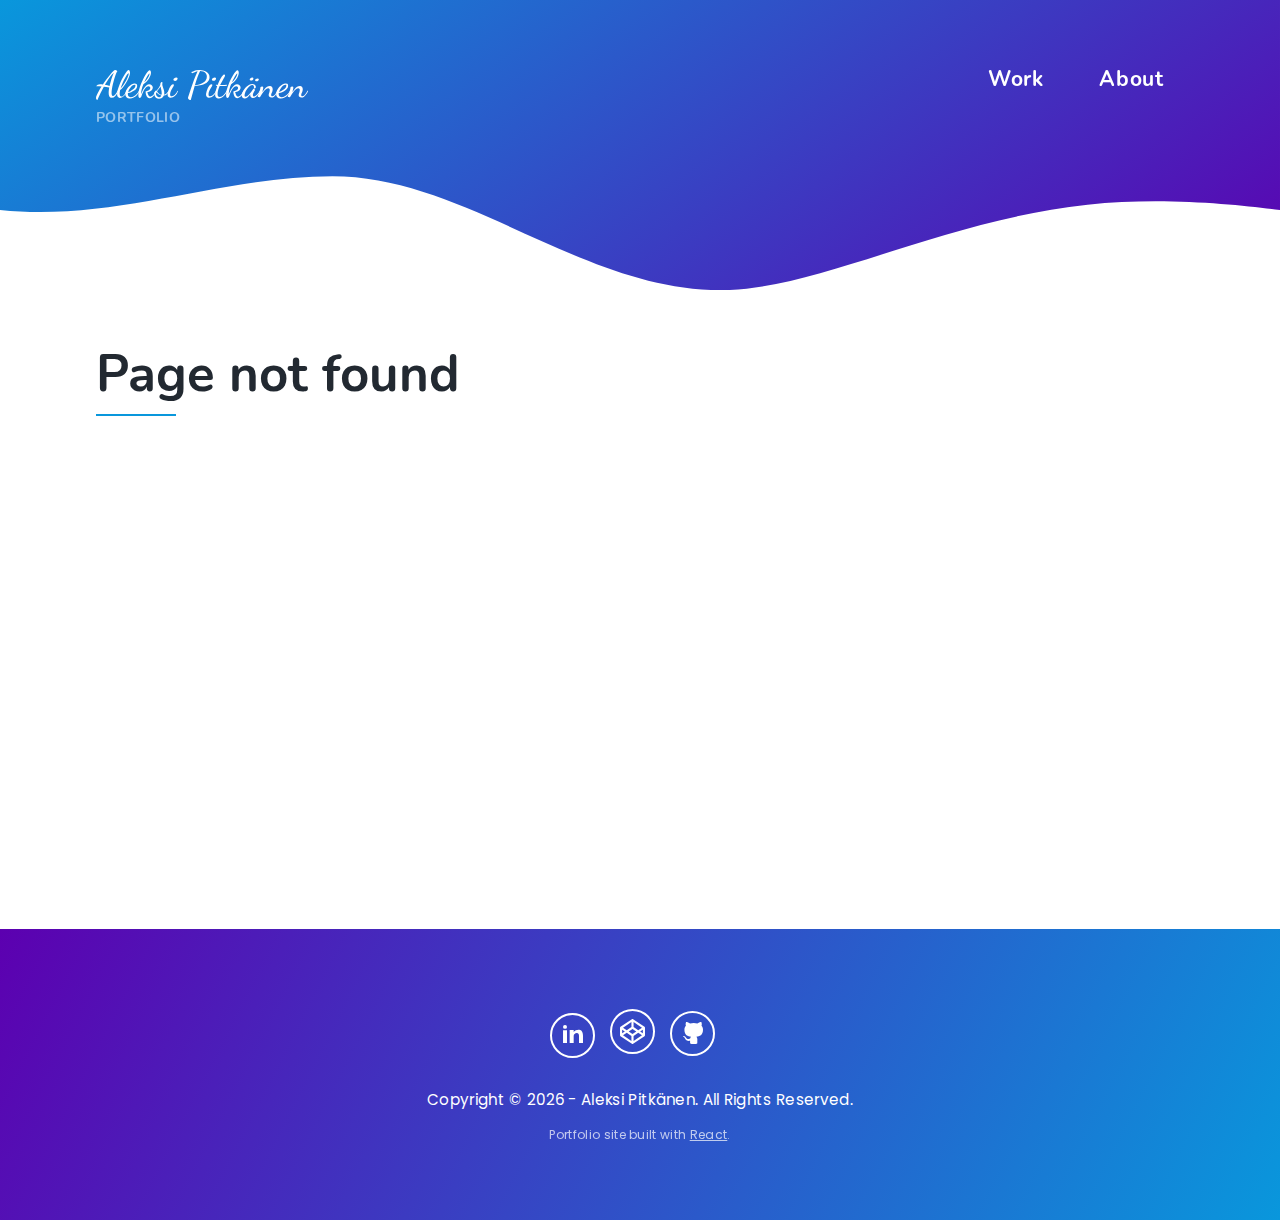
==== index.html @ 6dec8552 "Updates" ====
<!doctype html><html lang="en"><head><meta charset="utf-8"/><link rel="icon" href="/favicon.ico"/><meta name="viewport" content="width=device-width,initial-scale=1"/><meta name="theme-color" content="#0997dc"/><meta name="description" content="Front-end developer portfolio website of Aleksi Pitkänen"/><meta property="og:title" content="Portfolio | Aleksi Pitkänen"><meta property="og:description" content="Front-end developer portfolio website of Aleksi Pitkänen"><meta property="og:image" content="/social_share.png"><meta property="og:image:width" content="1200"><meta property="og:image:height" content="630"><meta property="og:url" content="https://allu1991.github.io/"><meta property="og:type" content="website"><meta name="twitter:card" content="summary_large_image"><meta name="twitter:image" content="/social_share.png"><meta name="twitter:title" content="Portfolio | Aleksi Pitkänen"><meta name="twitter:description" content="Front-end developer portfolio website of Aleksi Pitkänen"><link rel="apple-touch-icon" href="/logo192.png"/><link rel="manifest" href="/manifest.json"/><title>Portfolio | Aleksi Pitkänen</title><script type="text/javascript">!function(n){if("/"===n.search[1]){var a=n.search.slice(1).split("&").map((function(n){return n.replace(/~and~/g,"&")})).join("?");window.history.replaceState(null,null,n.pathname.slice(0,-1)+a+n.hash)}}(window.location)</script><link href="/static/css/main.c29bd223.chunk.css" rel="stylesheet"></head><body><noscript>You need to enable JavaScript to run this app.</noscript><div id="root"></div><script>!function(e){function r(r){for(var n,l,f=r[0],i=r[1],p=r[2],c=0,s=[];c<f.length;c++)l=f[c],Object.prototype.hasOwnProperty.call(o,l)&&o[l]&&s.push(o[l][0]),o[l]=0;for(n in i)Object.prototype.hasOwnProperty.call(i,n)&&(e[n]=i[n]);for(a&&a(r);s.length;)s.shift()();return u.push.apply(u,p||[]),t()}function t(){for(var e,r=0;r<u.length;r++){for(var t=u[r],n=!0,f=1;f<t.length;f++){var i=t[f];0!==o[i]&&(n=!1)}n&&(u.splice(r--,1),e=l(l.s=t[0]))}return e}var n={},o={1:0},u=[];function l(r){if(n[r])return n[r].exports;var t=n[r]={i:r,l:!1,exports:{}};return e[r].call(t.exports,t,t.exports,l),t.l=!0,t.exports}l.m=e,l.c=n,l.d=function(e,r,t){l.o(e,r)||Object.defineProperty(e,r,{enumerable:!0,get:t})},l.r=function(e){"undefined"!=typeof Symbol&&Symbol.toStringTag&&Object.defineProperty(e,Symbol.toStringTag,{value:"Module"}),Object.defineProperty(e,"__esModule",{value:!0})},l.t=function(e,r){if(1&r&&(e=l(e)),8&r)return e;if(4&r&&"object"==typeof e&&e&&e.__esModule)return e;var t=Object.create(null);if(l.r(t),Object.defineProperty(t,"default",{enumerable:!0,value:e}),2&r&&"string"!=typeof e)for(var n in e)l.d(t,n,function(r){return e[r]}.bind(null,n));return t},l.n=function(e){var r=e&&e.__esModule?function(){return e.default}:function(){return e};return l.d(r,"a",r),r},l.o=function(e,r){return Object.prototype.hasOwnProperty.call(e,r)},l.p="/";var f=this.webpackJsonpportfolio=this.webpackJsonpportfolio||[],i=f.push.bind(f);f.push=r,f=f.slice();for(var p=0;p<f.length;p++)r(f[p]);var a=i;t()}([])</script><script src="/static/js/2.604dd1fa.chunk.js"></script><script src="/static/js/main.1713ce34.chunk.js"></script></body></html>
---- static/css/main.c29bd223.chunk.css ----
html{font-family:sans-serif;-webkit-text-size-adjust:100%;-ms-text-size-adjust:100%;scroll-behavior:smooth}article,aside,details,figcaption,figure,footer,header,main,menu,nav,section,summary{display:block}audio,canvas,progress,video{display:inline-block;vertical-align:baseline}audio:not([controls]){display:none;height:0}[hidden],template{display:none}a{background-color:transparent}abbr[title]{border-bottom:1px dotted}b,strong{font-weight:700}small{font-size:80%}sub,sup{font-size:75%;line-height:0;position:relative;vertical-align:baseline}sup{top:-.5em}sub{bottom:-.25em}img{border:0}svg:not(:root){overflow:hidden}figure{margin:0}hr{box-sizing:content-box}code,kbd,pre,samp{font-size:1em}button,input,optgroup,select,textarea{color:inherit;font:inherit;margin:0}select{text-transform:none}button{overflow:visible}button,input,select,textarea{max-width:100%}button,html input[type=button],input[type=reset],input[type=submit]{-webkit-appearance:button;cursor:pointer}button[disabled],html input[disabled]{cursor:default;opacity:.5}button::-moz-focus-inner,input::-moz-focus-inner{border:0;padding:0}input[type=checkbox],input[type=radio]{box-sizing:border-box;margin-right:.4375em;padding:0}input[type=number]::-webkit-inner-spin-button,input[type=number]::-webkit-outer-spin-button{height:auto}input[type=search]{-webkit-appearance:textfield}input[type=search]::-webkit-search-cancel-button,input[type=search]::-webkit-search-decoration{-webkit-appearance:none}fieldset{border:1px solid #d1d1d1;margin:0 0 1.75em;min-width:inherit;padding:.875em}fieldset>:last-child{margin-bottom:0}legend{border:0;padding:0}textarea{overflow:auto;vertical-align:top}optgroup{font-weight:700}@font-face{font-family:"Poppins";font-weight:400;font-display:swap;src:url(/static/media/Poppins-Regular.8081832f.ttf) format("truetype")}@font-face{font-family:"Poppins";font-weight:500;font-display:swap;src:url(/static/media/Poppins-Medium.9e1bb626.ttf) format("truetype")}@font-face{font-family:"Nunito";font-weight:300;font-display:swap;src:url(/static/media/Nunito-Light.abdadce6.ttf) format("truetype")}@font-face{font-family:"Nunito";font-weight:400;font-display:swap;src:url(/static/media/Nunito-Regular.e4eb7682.ttf) format("truetype")}@font-face{font-family:"Nunito";font-weight:500;font-display:swap;src:url(/static/media/Nunito-SemiBold.06337b2e.ttf) format("truetype")}@font-face{font-family:"Nunito";font-weight:700;font-display:swap;src:url(/static/media/Nunito-Bold.7ddd6722.ttf) format("truetype")}html{padding:0;font-size:16px;color:#222931;background-color:#fff;text-rendering:optimizeLegibility;font-family:"Poppins",Helvetica,sans-serif}body,html{margin:0}h1{font-size:1.2rem;font-weight:200;text-align:center}h1,h2{color:#222931;font-family:"Nunito",Helvetica,sans-serif}h2{margin:0;font-size:3.2rem;font-weight:600;line-height:1.2}h2:after{content:"";width:80px;height:2px;display:block;margin-top:8px;position:relative;background-color:#0997dc}h3{color:#0997dc;font-size:1.1rem;font-weight:600;letter-spacing:.03rem;margin:0 0 10px;text-transform:uppercase;font-family:"Nunito",Helvetica,sans-serif}p{font-weight:400}img{width:100%;display:block}.container{width:85%;max-width:1400px;margin:0 auto;position:relative;box-sizing:border-box}.container#main-content{display:table;min-height:65vh;padding-bottom:100px;background-color:#fff}@media (max-width:768px){.container#main-content{padding-bottom:20px}}@media (max-width:576px){.container{width:100%;padding:0 30px}}@media (max-width:1200px){h2{font-size:2.7rem}h3{font-size:1rem}}@media (max-width:768px){h2{font-size:2.15rem}h3{font-size:.95em}}header#app-header{height:23vw;max-height:400px;display:block;overflow:hidden;position:relative;margin-bottom:50px;padding-top:70px;box-sizing:border-box;border-bottom:2px solid #fff;background:linear-gradient(145deg,#0997dc,#5c00b0);-webkit-mask-image:url(/static/media/hero-bg_wavemask.43c077cc.svg);mask-image:url(/static/media/hero-bg_wavemask.43c077cc.svg);-webkit-mask-repeat:repeat-x;mask-repeat:repeat-x;-webkit-mask-position:0 102%;mask-position:0 102%;-webkit-mask-size:cover;mask-size:cover}@media (min-width:2160px){header#app-header{height:16vw;-webkit-mask-size:initial;mask-size:auto;margin-bottom:5vw}}header#app-header #header-container{display:grid;grid-template-columns:350px 1fr;grid-gap:20px}header#app-header #site-title{text-align:left;text-decoration:none}header#app-header #site-title a{width:auto;display:inline-block;text-decoration:none}header#app-header #site-title a h1{width:auto;margin:0;font-weight:600;font-size:1.8rem;line-height:1.2;color:#fff;text-align:left;position:relative;display:inline-block;transition:color .2s}header#app-header #site-title a h1 span.screen-reader-text{width:1px;height:1px;margin:-1px;padding:0;border:0;overflow:hidden;clip:rect(0,0,0,0);position:absolute}header#app-header #site-title a h1 img{width:auto;height:30px;position:relative;display:inline-block;transition:-webkit-filter .2s;transition:filter .2s;transition:filter .2s,-webkit-filter .2s;-webkit-filter:grayscale(100%) brightness(300%);filter:grayscale(100%) brightness(300%)}header#app-header #site-title a h1 img#logo-aleksi{margin-right:10px}header#app-header #site-title a h1 span{opacity:.55;color:#fff;font-size:.9rem;letter-spacing:.02rem;top:0;display:block;position:relative}header#app-header #site-title a:hover h1{color:#ff5c5f}header#app-header #site-title a:hover h1 img{-webkit-filter:grayscale(0) brightness(100%);filter:grayscale(0) brightness(100%)}header#app-header nav{margin-top:-40px;align-self:center}header#app-header nav ul{text-align:right;margin:0 auto;padding:0}header#app-header nav ul li{min-width:80px;margin:0 20px;display:inline-block}header#app-header nav ul li a{position:relative;color:#fff;font-size:1.3rem;font-weight:600;text-decoration:none;letter-spacing:.05rem;font-family:"Nunito",Helvetica,sans-serif;transition:color .1s}header#app-header nav ul li a.active,header#app-header nav ul li a:hover{color:#ff5c5f}header#app-header nav ul li a.active:after{width:80px}header#app-header nav ul li a:after{content:"";bottom:-7px;left:50%;width:0;height:1px;margin:0 auto;position:absolute;transition:.15s;transform:translateX(-50%);background-color:#ff5c5f}@media (max-width:1200px){header#app-header{height:30vw;max-height:250px;padding-top:50px}header#app-header #header-container{grid-template-columns:280px 1fr}header#app-header #site-title a h1{font-size:1.6rem}header#app-header nav ul{margin:0 auto}header#app-header nav ul li{margin:0 10px}header#app-header nav ul li a{font-size:1.1rem}header#app-header nav ul li a:after{bottom:-7px}}@media (max-width:768px){header#app-header{height:220px;padding-top:40px;-webkit-mask-size:cover;mask-size:cover;-webkit-mask-position:0 110%;mask-position:0 110%}header#app-header #header-container{grid-template-columns:140px 1fr}header#app-header #site-title a h1{font-size:1.6rem}header#app-header #site-title a h1 img{height:24px;display:block}header#app-header #site-title a h1 img#logo-aleksi{margin-right:0;margin-bottom:4px}header#app-header #site-title a h1 span{top:.35rem;font-size:.8rem}}@media (max-width:576px){header#app-header nav{margin-top:0}header#app-header nav ul{margin:0 auto}header#app-header nav ul li{min-width:100%;margin:0 0 20px}header#app-header nav ul li a.active:after{left:auto;right:-15%;width:70px;bottom:-4px;transform:none}}@media (max-width:380px){header#app-header{height:200px;padding:30px 0 100px}header#app-header #site-title a h1{font-size:1.5rem}header#app-header nav{margin-top:-17px}header#app-header nav ul li{margin:6px auto}header#app-header nav ul li a{font-size:1rem}}section{width:100%;display:block;position:relative;box-sizing:border-box}section a{position:relative;color:#ff5c5f;transition:.1s;text-decoration:none}section a:after{content:"";bottom:-1px;left:50%;width:90%;height:1px;margin:0 auto;position:absolute;transition:.15s;transform:translateX(-50%);background-color:#ff5c5f}section a:hover{color:#ff5c5f}section a:hover:after{width:0}section a.back-to-parent{display:inline-block;font-size:.875rem;color:#ff5c5f;letter-spacing:.03rem;border:2px solid #ff5c5f;text-decoration:none;padding:9px 20px 9px 16px;text-transform:uppercase;border-radius:25px;margin-bottom:3rem;transition:.15s}section a.back-to-parent img{width:.8rem;margin-right:7px;display:inline-block;transition:.15s}section a.back-to-parent:hover{color:#fff;background-color:#ff5c5f}section a.back-to-parent:hover img{-webkit-filter:grayscale(100%) brightness(200%);filter:grayscale(100%) brightness(200%);transform:translateX(-5px)}section a.back-to-parent:after{display:none}section a.next-page-link{color:#fff;font-size:1.05rem;font-weight:500;position:relative;display:inline-block;text-decoration:none;letter-spacing:.02rem;background-color:#ff5c5f;border:2px solid #ff5c5f;border-radius:30px;padding:10px 23px;margin-top:5px;transition:.2s;font-family:"Nunito",Helvetica,sans-serif}section a.next-page-link:after{content:"";width:18px;height:13px;top:0;left:auto;margin-left:9px;position:relative;display:inline-block;background-size:cover;background-repeat:no-repeat;background-position:50%;background-color:transparent;transition:.2s;transform:none;-webkit-filter:grayscale(100%) brightness(200%);filter:grayscale(100%) brightness(200%);background-image:url(/static/media/arw-right.2160c684.svg)}section a.next-page-link:hover{color:#ff5c5f;border:2px solid #ff5c5f;background-color:#fff}section a.next-page-link:hover:after{transform:translateX(5px);-webkit-filter:grayscale(0) brightness(100%);filter:grayscale(0) brightness(100%)}section a.next-page-link.btn-shine{overflow:hidden}section a.next-page-link.btn-shine:before{content:"";position:absolute;top:0;left:-150%;width:250px;height:80px;pointer-events:none;-webkit-user-select:none;-ms-user-select:none;user-select:none;transform:rotate(-50deg);background:hsla(0,0%,100%,.25);background:linear-gradient(0deg,hsla(0,0%,100%,0) 0,hsla(0,0%,100%,.4) 30%,hsla(0,0%,100%,0));-webkit-animation:shine 4.2s ease-in-out 1.5s 20;animation:shine 4.2s ease-in-out 1.5s 20}@-webkit-keyframes shine{0%{left:-150%}20%{left:100%}to{left:100%}}@keyframes shine{0%{left:-150%}20%{left:100%}to{left:100%}}section#section-front-page-intro{display:grid;grid-gap:80px;max-width:1180px;margin:0 auto 80px;grid-template-columns:630px 1fr}section#section-front-page-intro .front-page-intro-content h2{display:block;margin-bottom:40px}section#section-front-page-intro .front-page-intro-content p{color:#444;font-size:1.2rem}section#section-front-page-intro .front-page-intro-content p span{color:#0997dc;font-weight:500}section#section-front-page-intro .front-page-intro-content img.thumbs-up{width:1.18rem;margin-left:3px;display:inline-block}section#section-front-page-intro .front-page-intro-image{height:100%;width:100%;margin-top:70px;margin-bottom:30px;text-align:center;position:relative;max-width:330px;justify-self:center}section#section-front-page-intro .front-page-intro-image #screen-wrapper{z-index:400;width:100%;display:block;margin:0 auto;padding-bottom:70%;overflow:hidden;position:relative;border-radius:15px;background-color:#dbdbdb}section#section-front-page-intro .front-page-intro-image #screen-wrapper:after{content:"";top:0;left:0;width:100%;height:87%;display:block;position:absolute;background-color:#000}section#section-front-page-intro .front-page-intro-image #screen-wrapper #screen{z-index:500;top:7%;left:5%;width:90%;height:73%;display:grid;position:absolute;background-color:#fff}section#section-front-page-intro .front-page-intro-image #screen-wrapper #screen #screen-animation{width:85%;position:absolute;overflow:visible;place-self:center}section#section-front-page-intro .front-page-intro-image #screen-wrapper #screen #screen-controls{display:none;width:90%;height:20px;bottom:5px;left:50%;position:absolute;grid-column-gap:6px;-webkit-column-gap:6px;column-gap:6px;transform:translateX(-50%);grid-template-columns:20px 1fr}section#section-front-page-intro .front-page-intro-image #screen-wrapper #screen #screen-controls button#screen-controls-play{border:0;padding:1px 3px 1px 5px;border-radius:50%;transition:.15s;background-color:transparent}section#section-front-page-intro .front-page-intro-image #screen-wrapper #screen #screen-controls button#screen-controls-play .play-icon{width:11px;margin:0;-webkit-filter:invert(100%);filter:invert(100%)}section#section-front-page-intro .front-page-intro-image #screen-wrapper #screen #screen-controls button#screen-controls-play:hover{background-color:rgba(0,0,0,.18)}section#section-front-page-intro .front-page-intro-image #screen-wrapper #screen #screen-controls label{font-size:0;width:0;height:0;position:absolute}section#section-front-page-intro .front-page-intro-image img#screen-stand{z-index:300;top:-1px;width:35%;margin:0 auto;display:inline-block;max-width:330px;position:relative}@media (max-width:1200px){section#section-front-page-intro{grid-gap:60px;grid-template-columns:440px 1fr}section#section-front-page-intro .front-page-intro-content h2{margin-bottom:40px}section#section-front-page-intro .front-page-intro-content p{font-size:1.1rem}}@media (max-width:768px){section#section-front-page-intro{grid-gap:0;grid-template-columns:100%}section#section-front-page-intro .front-page-intro-content{order:2}section#section-front-page-intro .front-page-intro-content h2{margin-bottom:25px}section#section-front-page-intro .front-page-intro-content p{font-size:1.1rem}section#section-front-page-intro .front-page-intro-image{order:1;width:75vw;margin-top:20px}section#section-front-page-intro .front-page-intro-image img{margin-top:20px;max-width:300px;margin-bottom:30px}}section#section-work .projects{display:block;position:relative;text-align:center}section#section-work .projects h2.projects-subtitle{width:100%;text-align:left;margin-bottom:20px}section#section-work .projects h2.projects-subtitle#projects-subtitle-development span{color:#0997dc}section#section-work .projects h2.projects-subtitle#projects-subtitle-design span{color:#ff5c5f}section#section-work .projects .projects-thumb-grid{display:grid;grid-template-columns:repeat(3,1fr);grid-gap:4%;grid-row-gap:6%;row-gap:6%;position:relative;margin-bottom:240px}section#section-work .projects .projects-thumb-grid .project-wrapper{position:relative}section#section-work .projects .projects-thumb-grid .project-wrapper:nth-child(3n-2){top:60px}section#section-work .projects .projects-thumb-grid .project-wrapper:nth-child(3n-1){top:30px}section#section-work .projects .projects-thumb-grid .project-wrapper a{display:block;text-align:center;position:relative;overflow:hidden}section#section-work .projects .projects-thumb-grid .project-wrapper a img.project-image{transition:.25s cubic-bezier(.25,.37,.55,1);transform-origin:top left}section#section-work .projects .projects-thumb-grid .project-wrapper a .thumb-overlay{opacity:1;top:0;left:0;width:100%;height:100%;transition:.25s;position:absolute}section#section-work .projects .projects-thumb-grid .project-wrapper a .thumb-overlay .overlay-info{bottom:0;right:0;width:0;height:95px;position:absolute;border-radius:7px 0 7px 7px;box-shadow:-8px -9px 15px rgba(0,0,0,.18);transition:.25s cubic-bezier(.25,.37,.55,1);background-color:#ff5c5f}section#section-work .projects .projects-thumb-grid .project-wrapper a .thumb-overlay .overlay-info p{width:90%;opacity:0;line-height:1.1;font-size:1.4rem;font-weight:600;color:#fff;letter-spacing:.02rem;transform:translateX(20%);font-family:"Nunito",Helvetica,sans-serif;transition:transform .45s cubic-bezier(.25,.37,.55,1),opacity .35s .1s}section#section-work .projects .projects-thumb-grid .project-wrapper a .thumb-overlay .overlay-info p span{opacity:.7;font-size:.95rem;font-weight:100;text-transform:none}section#section-work .projects .projects-thumb-grid .project-wrapper a .thumb-overlay .overlay-info img.overlay-info-arw{opacity:0;top:40px;right:25px;width:20px;display:block;position:absolute;transform:rotate(180deg) translateX(-20px);transition:.15s;transition-delay:opacity 0s}section#section-work .projects .projects-thumb-grid .project-wrapper a .thumb-overlay .overlay-info img.overlay-info-arw:hover{right:20px}section#section-work .projects .projects-thumb-grid .project-wrapper a .thumb-overlay .overlay-info:after{content:"";top:-19px;right:0;width:5.7%;height:20px;position:absolute;background-color:#ff5c5f;-webkit-clip-path:polygon(0 0,100% 85%,100% 100%,0 100%);clip-path:polygon(0 0,100% 85%,100% 100%,0 100%)}@media (min-width:769px){section#section-work .projects .projects-thumb-grid .project-wrapper:hover a img.project-image{transform:scale(.95)}section#section-work .projects .projects-thumb-grid .project-wrapper:hover a .thumb-overlay{opacity:1}section#section-work .projects .projects-thumb-grid .project-wrapper:hover a .thumb-overlay .overlay-info{width:90%}section#section-work .projects .projects-thumb-grid .project-wrapper:hover a .thumb-overlay .overlay-info p{opacity:1;transform:translateX(0)}section#section-work .projects .projects-thumb-grid .project-wrapper:hover a .thumb-overlay .overlay-info img.overlay-info-arw{opacity:1;transition:.35s;transition-delay:opacity .15s;transform:rotate(180deg) translateX(0)}}@media (max-width:1200px){section#section-work .projects .projects-thumb-grid{grid-template-columns:repeat(2,1fr);grid-gap:5%;grid-row-gap:4%;row-gap:4%;margin-bottom:30%}section#section-work .projects .projects-thumb-grid .project-wrapper:nth-child(3n-1),section#section-work .projects .projects-thumb-grid .project-wrapper:nth-child(3n-2){top:0}section#section-work .projects .projects-thumb-grid .project-wrapper:nth-child(odd){top:30px}}@media (max-width:768px){section#section-work .projects .projects-thumb-grid{margin-bottom:35%}section#section-work .projects .projects-thumb-grid .project-wrapper a img.project-image{transform:scale(.95)}section#section-work .projects .projects-thumb-grid .project-wrapper a .thumb-overlay .overlay-info{width:95%;height:auto;min-height:78px;border-radius:6px 0 6px 6px}section#section-work .projects .projects-thumb-grid .project-wrapper a .thumb-overlay .overlay-info p{width:80%;opacity:1;line-height:1.05;font-size:1.2rem;margin-left:8%;text-align:left;transform:translateX(0)}section#section-work .projects .projects-thumb-grid .project-wrapper a .thumb-overlay .overlay-info p span{font-size:.85rem}section#section-work .projects .projects-thumb-grid .project-wrapper a .thumb-overlay .overlay-info img.overlay-info-arw{opacity:1;top:auto;bottom:33px;right:20px;width:17px;transform:rotate(180deg) translateX(0)}section#section-work .projects .projects-thumb-grid .project-wrapper a .thumb-overlay .overlay-info:after{top:-13px;width:5.2%;height:14px}}@media (max-width:576px){section#section-work .projects .projects-thumb-grid{grid-template-columns:repeat(1,1fr);grid-gap:0;grid-row-gap:30px;row-gap:30px;margin-bottom:80px}section#section-work .projects .projects-thumb-grid .project-wrapper:nth-child(3n-1),section#section-work .projects .projects-thumb-grid .project-wrapper:nth-child(3n-2),section#section-work .projects .projects-thumb-grid .project-wrapper:nth-child(odd){top:0}}section#section-about{display:grid;grid-gap:80px;max-width:1180px;margin:0 auto 80px;grid-template-columns:630px 1fr}section#section-about .section-about-info{width:100%;display:block;position:relative}section#section-about .section-about-info h3{margin-top:20px}section#section-about .section-about-info p b{color:#0997dc}section#section-about .section-about-info a{position:relative;color:#ff5c5f;transition:.1s;text-decoration:none}section#section-about .section-about-info a:after{content:"";bottom:-1px;left:50%;width:90%;height:1px;margin:0 auto;position:absolute;transition:.15s;transform:translateX(-50%);background-color:#ff5c5f}section#section-about .section-about-info a:hover{color:#ff5c5f}section#section-about .section-about-info a:hover:after{width:0}section#section-about .section-about-info .info-list-wrapper{display:grid;grid-row-gap:15px;grid-column-gap:5%;grid-template-columns:48.5% 48.5%}section#section-about .section-about-info .info-list-wrapper ul{margin-top:0;padding-left:20px}section#section-about .section-about-info .info-list-wrapper ul li::marker{color:#91959b}section#section-about .section-about-info .some-logo-row{margin-top:30px;position:relative}section#section-about .section-about-info .some-logo-row a{width:55px;height:55px;display:inline-grid;border-radius:50%;position:relative;margin-right:15px;box-sizing:border-box;border:2px solid #ff5c5f;background-color:#fff;transition:.15s}section#section-about .section-about-info .some-logo-row a:after{content:"";display:none}section#section-about .section-about-info .some-logo-row a img{width:30px;display:block;-webkit-user-select:none;-ms-user-select:none;user-select:none;pointer-events:none;place-self:center;position:relative;transition:.15s}section#section-about .section-about-info .some-logo-row a:first-child img{width:25px;top:-1px}section#section-about .section-about-info .some-logo-row a:nth-child(2) img{width:30px}section#section-about .section-about-info .some-logo-row a:nth-child(3) img{width:26px}section#section-about .section-about-info .some-logo-row a:hover{background-color:#ff5c5f}section#section-about .section-about-info .some-logo-row a:hover img{-webkit-filter:brightness(300%) grayscale(100%);filter:brightness(300%) grayscale(100%)}section#section-about .section-about-image{text-align:center}section#section-about .section-about-image img{width:100%;display:inline-block;margin-top:50px;margin-bottom:20px;max-width:380px;position:relative}@media (max-width:1200px){section#section-about{grid-gap:60px;grid-template-columns:440px 1fr}}@media (max-width:768px){section#section-about{grid-gap:0;grid-template-columns:100%}section#section-about .section-about-info{order:2}section#section-about .section-about-image{order:1}section#section-about .section-about-image img{margin-top:20px}}@media (max-width:576px){section#section-about .section-about-info .info-list-wrapper{grid-column-gap:0;grid-template-columns:100%}}.project-single .project-single-header{display:block;position:relative;margin-bottom:60px}.project-single .project-single-header p.project-single-category{color:#0997dc;font-size:1.2rem;margin:0 20px 0 0;display:inline-block;font-family:"Nunito",Helvetica,sans-serif}.project-single .project-single-header p.project-single-year{margin:0;font-size:.865rem;letter-spacing:.05rem;color:#91959b;display:inline-block}.project-single .project-single-header p.project-single-year:before{content:"";opacity:.4;height:17px;width:2px;top:2px;margin-right:17px;display:inline-block;position:relative;background-color:#91959b}.project-single .project-single-header h2.project-single-title{margin-top:7px;font-size:4rem}.project-single .project-single-header h2.project-single-title:after{content:none}.project-single .project-single-intro{display:grid;grid-gap:50px;margin-bottom:50px;grid-template-columns:250px 1fr}.project-single .project-single-intro .project-single-intro-scope ul{font-size:1.1rem;margin-top:.5rem;padding-left:20px}.project-single .project-single-intro .project-single-intro-scope ul li::marker{color:#91959b}.project-single .project-single-intro .project-single-intro-summary{width:100%;max-width:680px}.project-single .project-single-intro .project-single-intro-summary p{font-size:1.1rem;margin-top:.5rem}.project-single .project-single-intro .project-single-intro-summary p.project-single-intro-disclaimer{font-size:.875rem;color:#91959b}.project-single .project-single-content img{width:auto;max-width:100%;max-height:95vh;margin:0 auto;display:block;box-shadow:0 10px 24px rgba(0,0,0,.2)}.project-single .project-single-content img.no-shadow{box-shadow:none}.project-single .project-single-content button.video-initializer{display:grid;padding:0;border:0;margin:0 auto;outline:none;position:relative}.project-single .project-single-content button.video-initializer p{z-index:500;display:block;place-self:center;color:#fff;position:absolute;padding:13px 22px;border-radius:30px;font-size:1.1rem;transition:.2s;letter-spacing:.03rem;background-color:rgba(0,0,0,.4);font-family:"Nunito",Helvetica,sans-serif}.project-single .project-single-content button.video-initializer p img.play-icon{width:12px;margin-left:7px;display:inline-block}.project-single .project-single-content button.video-initializer img{width:auto;height:auto;max-height:80vh;margin:0 auto;display:block;transition:.2s;position:relative;box-shadow:none}.project-single .project-single-content button.video-initializer:hover p{transform:scale(1.05);background-color:rgba(0,0,0,.6)}.project-single .project-single-content button.video-initializer:hover img{opacity:.85}.project-single .project-single-content video.video-element{width:100%;max-height:80vh;margin:0 auto;display:block;box-shadow:0 2.8px 2.2px rgba(0,0,0,.034),0 6.7px 5.3px rgba(0,0,0,.048),0 12.5px 10px rgba(0,0,0,.06),0 22.3px 17.9px rgba(0,0,0,.072),0 41.8px 33.4px rgba(0,0,0,.086),0 100px 80px rgba(0,0,0,.12)}.project-single .project-single-content .project-single-image-grid-2-column p,.project-single .project-single-content .project-single-image-grid-3-column p,.project-single .project-single-content .project-single-image-grid-4-column p{display:block;font-size:.875rem;text-align:center;margin:0 0 7px}.project-single .project-single-content .project-single-image-grid-2-column a,.project-single .project-single-content .project-single-image-grid-3-column a,.project-single .project-single-content .project-single-image-grid-4-column a{text-decoration:underline}.project-single .project-single-content .project-single-image-grid-2-column a:after,.project-single .project-single-content .project-single-image-grid-3-column a:after,.project-single .project-single-content .project-single-image-grid-4-column a:after{display:none}.project-single .project-single-content .project-single-image-grid-2-column a:Hover,.project-single .project-single-content .project-single-image-grid-3-column a:Hover,.project-single .project-single-content .project-single-image-grid-4-column a:Hover{text-decoration:none}.project-single .project-single-content .project-single-image-grid-2-column{display:grid;grid-row-gap:50px;grid-column-gap:4%;grid-template-columns:55% 1fr}.project-single .project-single-content .project-single-image-grid-2-column img{max-height:none}.project-single .project-single-content .project-single-image-grid-2-column .image-grid-mobile-block img{width:47%;margin:0 -4px 0 0;display:inline-block;vertical-align:top}.project-single .project-single-content .project-single-image-grid-2-column .image-grid-mobile-block img:nth-child(odd){margin-left:6%}.project-single .project-single-content .project-single-image-grid-3-column{display:grid;grid-row-gap:30px;grid-column-gap:2%;grid-template-columns:repeat(3,1fr)}.project-single .project-single-content .project-single-image-grid-3-column img{max-height:none}.project-single .project-single-content .project-single-image-grid-4-column{display:grid;grid-row-gap:40px;grid-column-gap:2%;grid-template-columns:repeat(4,1fr)}@media (max-width:1200px){.project-single .project-single-header p.project-single-category{font-size:1.1rem;margin-right:20px}.project-single .project-single-header h2.project-single-title{font-size:3.2rem}.project-single .project-single-intro{grid-gap:40px;margin-bottom:50px;grid-template-columns:200px 1fr}.project-single .project-single-intro .project-single-intro-scope ul{font-size:1rem}.project-single .project-single-intro .project-single-intro-summary{width:100%;max-width:640px}.project-single .project-single-intro .project-single-intro-summary p{font-size:1rem}.project-single .project-single-content .project-single-image-grid-3-column,.project-single .project-single-content .project-single-image-grid-4-column{grid-template-columns:repeat(2,1fr)}}@media (max-width:768px){.project-single .project-single-header{margin-bottom:30px}.project-single .project-single-header p.project-single-category{margin-right:18px}.project-single .project-single-header p.project-single-year{font-size:.8rem}.project-single .project-single-header p.project-single-year:before{height:15px;margin-right:16px}.project-single .project-single-intro{grid-gap:20px;margin-bottom:50px;grid-template-columns:100%}.project-single .project-single-content .project-single-image-grid-2-column{grid-column-gap:0;grid-template-columns:100%}.project-single .project-single-content .project-single-image-grid-2-column img{max-height:250vh}.project-single .project-single-content .project-single-image-grid-3-column{grid-template-columns:100%}}@media (max-width:576px){.project-single .project-single-header p.project-single-category{font-size:.95rem;margin-right:20px}.project-single .project-single-header h2.project-single-title{font-size:2.4rem;margin-top:4px}.project-single .project-single-content .project-single-image-grid-2-column .image-grid-mobile-block img{width:90%;display:block;max-height:none;margin:0 auto 40px}.project-single .project-single-content .project-single-image-grid-2-column .image-grid-mobile-block img:nth-child(odd){margin-left:auto}.project-single .project-single-content .project-single-image-grid-4-column{grid-template-columns:1fr}}footer{width:100%;bottom:0;display:block;text-align:center;position:relative;color:#fff;background:linear-gradient(297deg,#0997dc,#5c00b0)}footer #footer-info{width:90%;max-width:800px;display:inline-block;margin:3.5rem auto 4rem;position:relative;padding-top:1.5rem}footer #footer-info .some-logo-row{margin-bottom:30px;position:relative}footer #footer-info .some-logo-row a{width:45px;height:45px;display:inline-grid;border-radius:50%;position:relative;margin-right:15px;box-sizing:border-box;border:2px solid #fff;background-color:transparent;transition:.15s}footer #footer-info .some-logo-row a:after{content:"";display:none}footer #footer-info .some-logo-row a img{width:25px;display:block;place-self:center;position:relative;transition:.1s;-webkit-user-select:none;-ms-user-select:none;user-select:none;pointer-events:none;-webkit-filter:brightness(300%) grayscale(100%);filter:brightness(300%) grayscale(100%)}footer #footer-info .some-logo-row a:first-child img{width:20px;top:-1px}footer #footer-info .some-logo-row a:nth-child(2) img{width:25px}footer #footer-info .some-logo-row a:nth-child(3) img{width:20px}footer #footer-info .some-logo-row a:hover{background-color:#fff}footer #footer-info .some-logo-row a:hover img{-webkit-filter:brightness(100%) grayscale(0);filter:brightness(100%) grayscale(0)}footer #footer-info p{font-size:.95rem;text-align:center;letter-spacing:.02rem}footer #footer-info p.about-react{font-size:.75rem;opacity:.7}footer #footer-info a{color:#fff}footer #footer-info a:hover{text-decoration:none}@media (max-width:768px){footer{position:relative}}
/*# sourceMappingURL=main.c29bd223.chunk.css.map */
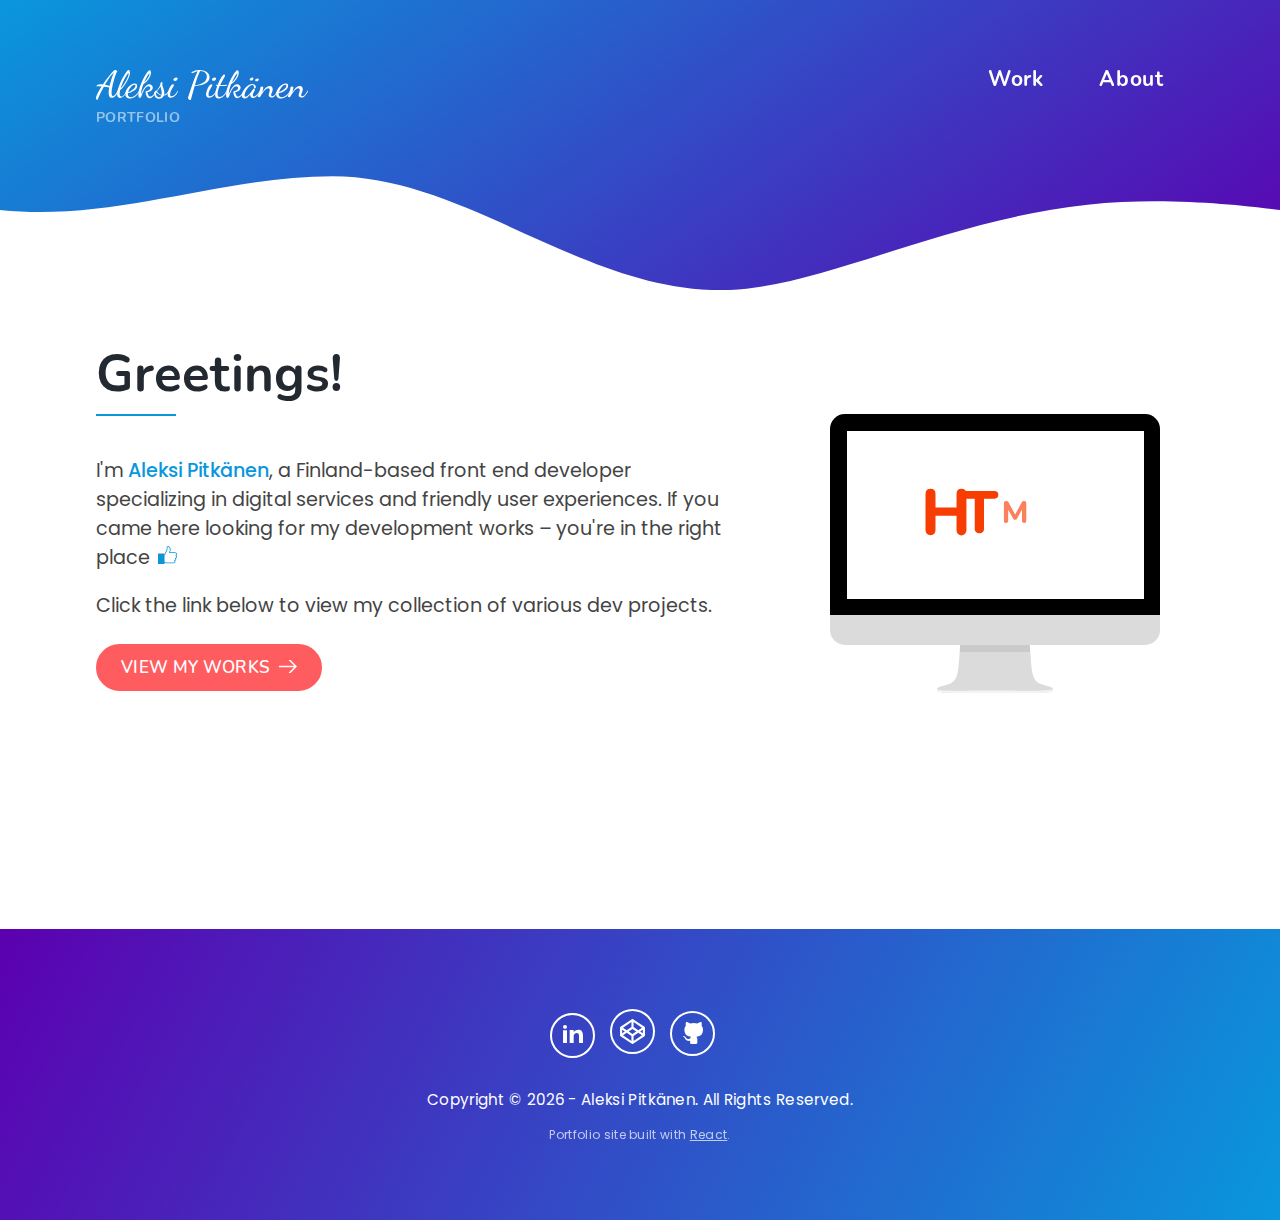
==== commit 430c24d5: "Updates" ====
--- a/index.html
+++ b/index.html
@@ -1 +1 @@
-<!doctype html><html lang="en"><head><meta charset="utf-8"/><link rel="icon" href="/favicon.ico"/><meta name="viewport" content="width=device-width,initial-scale=1"/><meta name="theme-color" content="#0997dc"/><meta name="description" content="Front-end developer portfolio website of Aleksi Pitkänen"/><meta property="og:title" content="Portfolio | Aleksi Pitkänen"><meta property="og:description" content="Front-end developer portfolio website of Aleksi Pitkänen"><meta property="og:image" content="/social_share.png"><meta property="og:image:width" content="1200"><meta property="og:image:height" content="630"><meta property="og:url" content="https://allu1991.github.io/"><meta property="og:type" content="website"><meta name="twitter:card" content="summary_large_image"><meta name="twitter:image" content="/social_share.png"><meta name="twitter:title" content="Portfolio | Aleksi Pitkänen"><meta name="twitter:description" content="Front-end developer portfolio website of Aleksi Pitkänen"><link rel="apple-touch-icon" href="/logo192.png"/><link rel="manifest" href="/manifest.json"/><title>Portfolio | Aleksi Pitkänen</title><script type="text/javascript">!function(n){if("/"===n.search[1]){var a=n.search.slice(1).split("&").map((function(n){return n.replace(/~and~/g,"&")})).join("?");window.history.replaceState(null,null,n.pathname.slice(0,-1)+a+n.hash)}}(window.location)</script><link href="/static/css/main.c29bd223.chunk.css" rel="stylesheet"></head><body><noscript>You need to enable JavaScript to run this app.</noscript><div id="root"></div><script>!function(e){function r(r){for(var n,l,f=r[0],i=r[1],p=r[2],c=0,s=[];c<f.length;c++)l=f[c],Object.prototype.hasOwnProperty.call(o,l)&&o[l]&&s.push(o[l][0]),o[l]=0;for(n in i)Object.prototype.hasOwnProperty.call(i,n)&&(e[n]=i[n]);for(a&&a(r);s.length;)s.shift()();return u.push.apply(u,p||[]),t()}function t(){for(var e,r=0;r<u.length;r++){for(var t=u[r],n=!0,f=1;f<t.length;f++){var i=t[f];0!==o[i]&&(n=!1)}n&&(u.splice(r--,1),e=l(l.s=t[0]))}return e}var n={},o={1:0},u=[];function l(r){if(n[r])return n[r].exports;var t=n[r]={i:r,l:!1,exports:{}};return e[r].call(t.exports,t,t.exports,l),t.l=!0,t.exports}l.m=e,l.c=n,l.d=function(e,r,t){l.o(e,r)||Object.defineProperty(e,r,{enumerable:!0,get:t})},l.r=function(e){"undefined"!=typeof Symbol&&Symbol.toStringTag&&Object.defineProperty(e,Symbol.toStringTag,{value:"Module"}),Object.defineProperty(e,"__esModule",{value:!0})},l.t=function(e,r){if(1&r&&(e=l(e)),8&r)return e;if(4&r&&"object"==typeof e&&e&&e.__esModule)return e;var t=Object.create(null);if(l.r(t),Object.defineProperty(t,"default",{enumerable:!0,value:e}),2&r&&"string"!=typeof e)for(var n in e)l.d(t,n,function(r){return e[r]}.bind(null,n));return t},l.n=function(e){var r=e&&e.__esModule?function(){return e.default}:function(){return e};return l.d(r,"a",r),r},l.o=function(e,r){return Object.prototype.hasOwnProperty.call(e,r)},l.p="/";var f=this.webpackJsonpportfolio=this.webpackJsonpportfolio||[],i=f.push.bind(f);f.push=r,f=f.slice();for(var p=0;p<f.length;p++)r(f[p]);var a=i;t()}([])</script><script src="/static/js/2.604dd1fa.chunk.js"></script><script src="/static/js/main.1713ce34.chunk.js"></script></body></html>+<!doctype html><html lang="en"><head><meta charset="utf-8"/><link rel="icon" href="/favicon.ico"/><meta name="viewport" content="width=device-width,initial-scale=1"/><meta name="theme-color" content="#0997dc"/><meta name="description" content="Front-end developer portfolio website of Aleksi Pitkänen"/><meta property="og:title" content="Portfolio | Aleksi Pitkänen"><meta property="og:description" content="Front-end developer portfolio website of Aleksi Pitkänen"><meta property="og:image" content="/social_share.png"><meta property="og:image:width" content="1200"><meta property="og:image:height" content="630"><meta property="og:url" content="https://allu1991.github.io/"><meta property="og:type" content="website"><meta name="twitter:card" content="summary_large_image"><meta name="twitter:image" content="/social_share.png"><meta name="twitter:title" content="Portfolio | Aleksi Pitkänen"><meta name="twitter:description" content="Front-end developer portfolio website of Aleksi Pitkänen"><link rel="apple-touch-icon" href="/logo192.png"/><link rel="manifest" href="/manifest.json"/><title>Portfolio | Aleksi Pitkänen</title><script type="text/javascript">!function(n){if("/"===n.search[1]){var a=n.search.slice(1).split("&").map((function(n){return n.replace(/~and~/g,"&")})).join("?");window.history.replaceState(null,null,n.pathname.slice(0,-1)+a+n.hash)}}(window.location)</script><link href="/static/css/main.c29bd223.chunk.css" rel="stylesheet"></head><body><noscript>You need to enable JavaScript to run this app.</noscript><div id="root"></div><script>!function(e){function r(r){for(var n,l,f=r[0],i=r[1],p=r[2],c=0,s=[];c<f.length;c++)l=f[c],Object.prototype.hasOwnProperty.call(o,l)&&o[l]&&s.push(o[l][0]),o[l]=0;for(n in i)Object.prototype.hasOwnProperty.call(i,n)&&(e[n]=i[n]);for(a&&a(r);s.length;)s.shift()();return u.push.apply(u,p||[]),t()}function t(){for(var e,r=0;r<u.length;r++){for(var t=u[r],n=!0,f=1;f<t.length;f++){var i=t[f];0!==o[i]&&(n=!1)}n&&(u.splice(r--,1),e=l(l.s=t[0]))}return e}var n={},o={1:0},u=[];function l(r){if(n[r])return n[r].exports;var t=n[r]={i:r,l:!1,exports:{}};return e[r].call(t.exports,t,t.exports,l),t.l=!0,t.exports}l.m=e,l.c=n,l.d=function(e,r,t){l.o(e,r)||Object.defineProperty(e,r,{enumerable:!0,get:t})},l.r=function(e){"undefined"!=typeof Symbol&&Symbol.toStringTag&&Object.defineProperty(e,Symbol.toStringTag,{value:"Module"}),Object.defineProperty(e,"__esModule",{value:!0})},l.t=function(e,r){if(1&r&&(e=l(e)),8&r)return e;if(4&r&&"object"==typeof e&&e&&e.__esModule)return e;var t=Object.create(null);if(l.r(t),Object.defineProperty(t,"default",{enumerable:!0,value:e}),2&r&&"string"!=typeof e)for(var n in e)l.d(t,n,function(r){return e[r]}.bind(null,n));return t},l.n=function(e){var r=e&&e.__esModule?function(){return e.default}:function(){return e};return l.d(r,"a",r),r},l.o=function(e,r){return Object.prototype.hasOwnProperty.call(e,r)},l.p="/";var f=this.webpackJsonpportfolio=this.webpackJsonpportfolio||[],i=f.push.bind(f);f.push=r,f=f.slice();for(var p=0;p<f.length;p++)r(f[p]);var a=i;t()}([])</script><script src="/static/js/2.e128b5ae.chunk.js"></script><script src="/static/js/main.4e9b39d7.chunk.js"></script></body></html>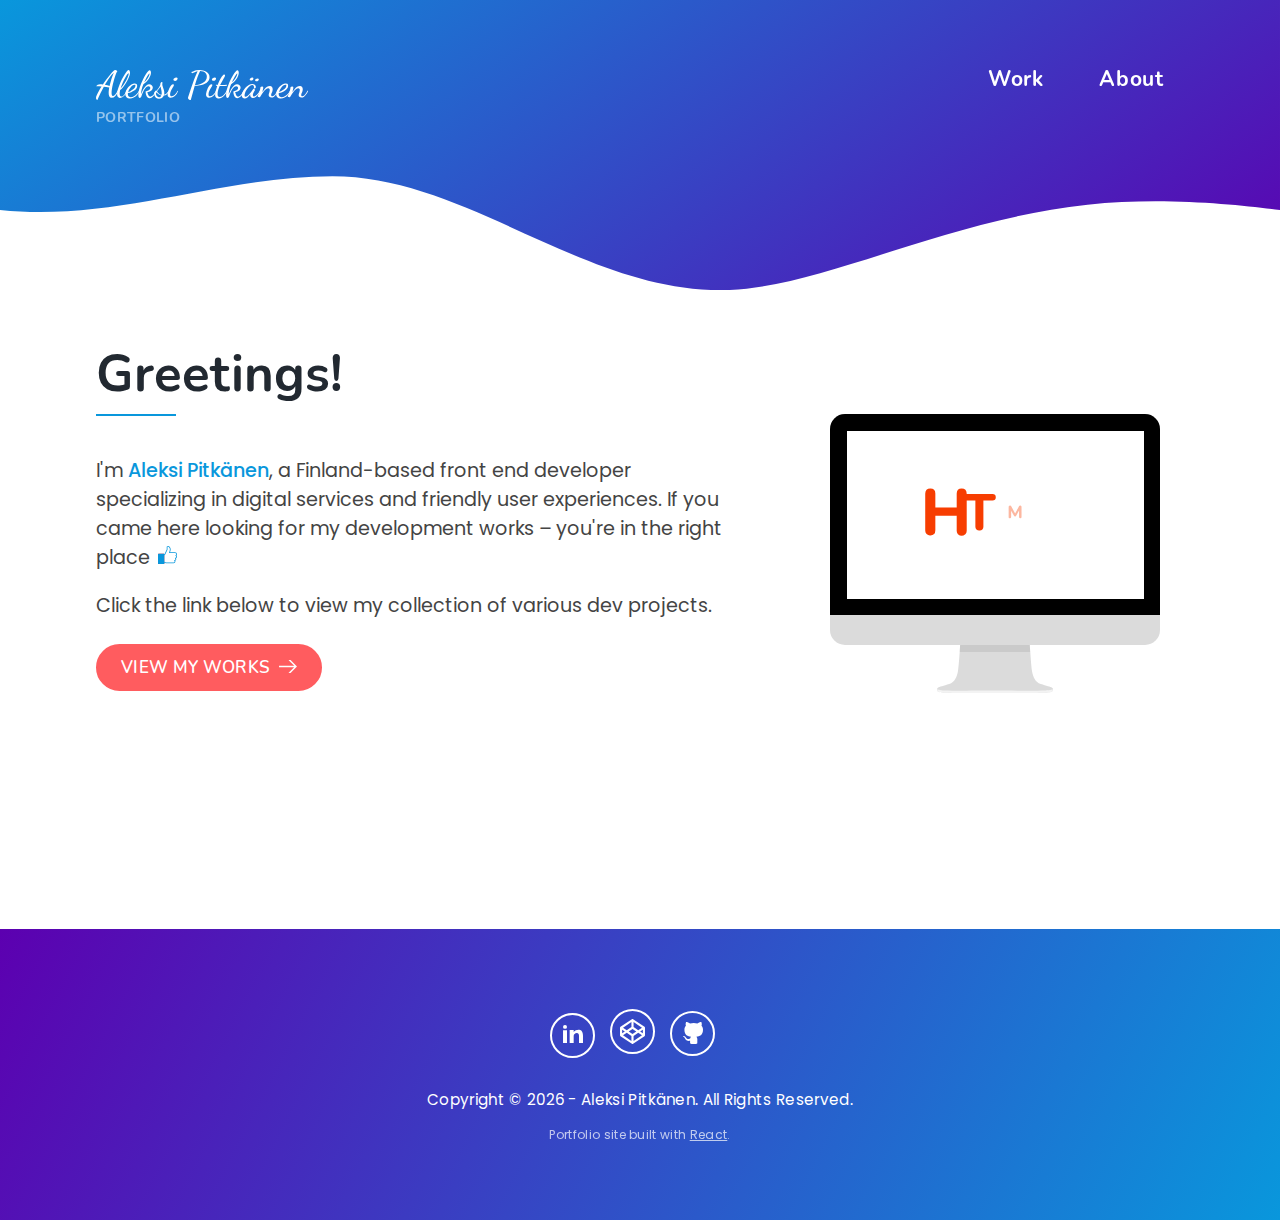
==== commit 8c86e652: "Updates" ====
--- a/index.html
+++ b/index.html
@@ -1 +1 @@
-<!doctype html><html lang="en"><head><meta charset="utf-8"/><link rel="icon" href="/favicon.ico"/><meta name="viewport" content="width=device-width,initial-scale=1"/><meta name="theme-color" content="#0997dc"/><meta name="description" content="Front-end developer portfolio website of Aleksi Pitkänen"/><meta property="og:title" content="Portfolio | Aleksi Pitkänen"><meta property="og:description" content="Front-end developer portfolio website of Aleksi Pitkänen"><meta property="og:image" content="/social_share.png"><meta property="og:image:width" content="1200"><meta property="og:image:height" content="630"><meta property="og:url" content="https://allu1991.github.io/"><meta property="og:type" content="website"><meta name="twitter:card" content="summary_large_image"><meta name="twitter:image" content="/social_share.png"><meta name="twitter:title" content="Portfolio | Aleksi Pitkänen"><meta name="twitter:description" content="Front-end developer portfolio website of Aleksi Pitkänen"><link rel="apple-touch-icon" href="/logo192.png"/><link rel="manifest" href="/manifest.json"/><title>Portfolio | Aleksi Pitkänen</title><script type="text/javascript">!function(n){if("/"===n.search[1]){var a=n.search.slice(1).split("&").map((function(n){return n.replace(/~and~/g,"&")})).join("?");window.history.replaceState(null,null,n.pathname.slice(0,-1)+a+n.hash)}}(window.location)</script><link href="/static/css/main.c29bd223.chunk.css" rel="stylesheet"></head><body><noscript>You need to enable JavaScript to run this app.</noscript><div id="root"></div><script>!function(e){function r(r){for(var n,l,f=r[0],i=r[1],p=r[2],c=0,s=[];c<f.length;c++)l=f[c],Object.prototype.hasOwnProperty.call(o,l)&&o[l]&&s.push(o[l][0]),o[l]=0;for(n in i)Object.prototype.hasOwnProperty.call(i,n)&&(e[n]=i[n]);for(a&&a(r);s.length;)s.shift()();return u.push.apply(u,p||[]),t()}function t(){for(var e,r=0;r<u.length;r++){for(var t=u[r],n=!0,f=1;f<t.length;f++){var i=t[f];0!==o[i]&&(n=!1)}n&&(u.splice(r--,1),e=l(l.s=t[0]))}return e}var n={},o={1:0},u=[];function l(r){if(n[r])return n[r].exports;var t=n[r]={i:r,l:!1,exports:{}};return e[r].call(t.exports,t,t.exports,l),t.l=!0,t.exports}l.m=e,l.c=n,l.d=function(e,r,t){l.o(e,r)||Object.defineProperty(e,r,{enumerable:!0,get:t})},l.r=function(e){"undefined"!=typeof Symbol&&Symbol.toStringTag&&Object.defineProperty(e,Symbol.toStringTag,{value:"Module"}),Object.defineProperty(e,"__esModule",{value:!0})},l.t=function(e,r){if(1&r&&(e=l(e)),8&r)return e;if(4&r&&"object"==typeof e&&e&&e.__esModule)return e;var t=Object.create(null);if(l.r(t),Object.defineProperty(t,"default",{enumerable:!0,value:e}),2&r&&"string"!=typeof e)for(var n in e)l.d(t,n,function(r){return e[r]}.bind(null,n));return t},l.n=function(e){var r=e&&e.__esModule?function(){return e.default}:function(){return e};return l.d(r,"a",r),r},l.o=function(e,r){return Object.prototype.hasOwnProperty.call(e,r)},l.p="/";var f=this.webpackJsonpportfolio=this.webpackJsonpportfolio||[],i=f.push.bind(f);f.push=r,f=f.slice();for(var p=0;p<f.length;p++)r(f[p]);var a=i;t()}([])</script><script src="/static/js/2.e128b5ae.chunk.js"></script><script src="/static/js/main.4e9b39d7.chunk.js"></script></body></html>+<!doctype html><html lang="en"><head><meta charset="utf-8"/><link rel="icon" href="/favicon.ico"/><meta name="viewport" content="width=device-width,initial-scale=1"/><meta name="theme-color" content="#0997dc"/><meta name="description" content="Front-end developer portfolio website of Aleksi Pitkänen"/><meta property="og:title" content="Portfolio | Aleksi Pitkänen"><meta property="og:description" content="Front-end developer portfolio website of Aleksi Pitkänen"><meta property="og:image" content="/social_share.png"><meta property="og:image:width" content="1200"><meta property="og:image:height" content="630"><meta property="og:url" content="https://allu1991.github.io/"><meta property="og:type" content="website"><meta name="twitter:card" content="summary_large_image"><meta name="twitter:image" content="/social_share.png"><meta name="twitter:title" content="Portfolio | Aleksi Pitkänen"><meta name="twitter:description" content="Front-end developer portfolio website of Aleksi Pitkänen"><link rel="apple-touch-icon" href="/logo192.png"/><link rel="manifest" href="/manifest.json"/><title>Portfolio | Aleksi Pitkänen</title><link href="/static/css/main.c29bd223.chunk.css" rel="stylesheet"></head><body><noscript>You need to enable JavaScript to run this app.</noscript><div id="root"></div><script>!function(e){function r(r){for(var n,l,f=r[0],i=r[1],p=r[2],c=0,s=[];c<f.length;c++)l=f[c],Object.prototype.hasOwnProperty.call(o,l)&&o[l]&&s.push(o[l][0]),o[l]=0;for(n in i)Object.prototype.hasOwnProperty.call(i,n)&&(e[n]=i[n]);for(a&&a(r);s.length;)s.shift()();return u.push.apply(u,p||[]),t()}function t(){for(var e,r=0;r<u.length;r++){for(var t=u[r],n=!0,f=1;f<t.length;f++){var i=t[f];0!==o[i]&&(n=!1)}n&&(u.splice(r--,1),e=l(l.s=t[0]))}return e}var n={},o={1:0},u=[];function l(r){if(n[r])return n[r].exports;var t=n[r]={i:r,l:!1,exports:{}};return e[r].call(t.exports,t,t.exports,l),t.l=!0,t.exports}l.m=e,l.c=n,l.d=function(e,r,t){l.o(e,r)||Object.defineProperty(e,r,{enumerable:!0,get:t})},l.r=function(e){"undefined"!=typeof Symbol&&Symbol.toStringTag&&Object.defineProperty(e,Symbol.toStringTag,{value:"Module"}),Object.defineProperty(e,"__esModule",{value:!0})},l.t=function(e,r){if(1&r&&(e=l(e)),8&r)return e;if(4&r&&"object"==typeof e&&e&&e.__esModule)return e;var t=Object.create(null);if(l.r(t),Object.defineProperty(t,"default",{enumerable:!0,value:e}),2&r&&"string"!=typeof e)for(var n in e)l.d(t,n,function(r){return e[r]}.bind(null,n));return t},l.n=function(e){var r=e&&e.__esModule?function(){return e.default}:function(){return e};return l.d(r,"a",r),r},l.o=function(e,r){return Object.prototype.hasOwnProperty.call(e,r)},l.p="/";var f=this.webpackJsonpportfolio=this.webpackJsonpportfolio||[],i=f.push.bind(f);f.push=r,f=f.slice();for(var p=0;p<f.length;p++)r(f[p]);var a=i;t()}([])</script><script src="/static/js/2.e128b5ae.chunk.js"></script><script src="/static/js/main.4e9b39d7.chunk.js"></script></body></html>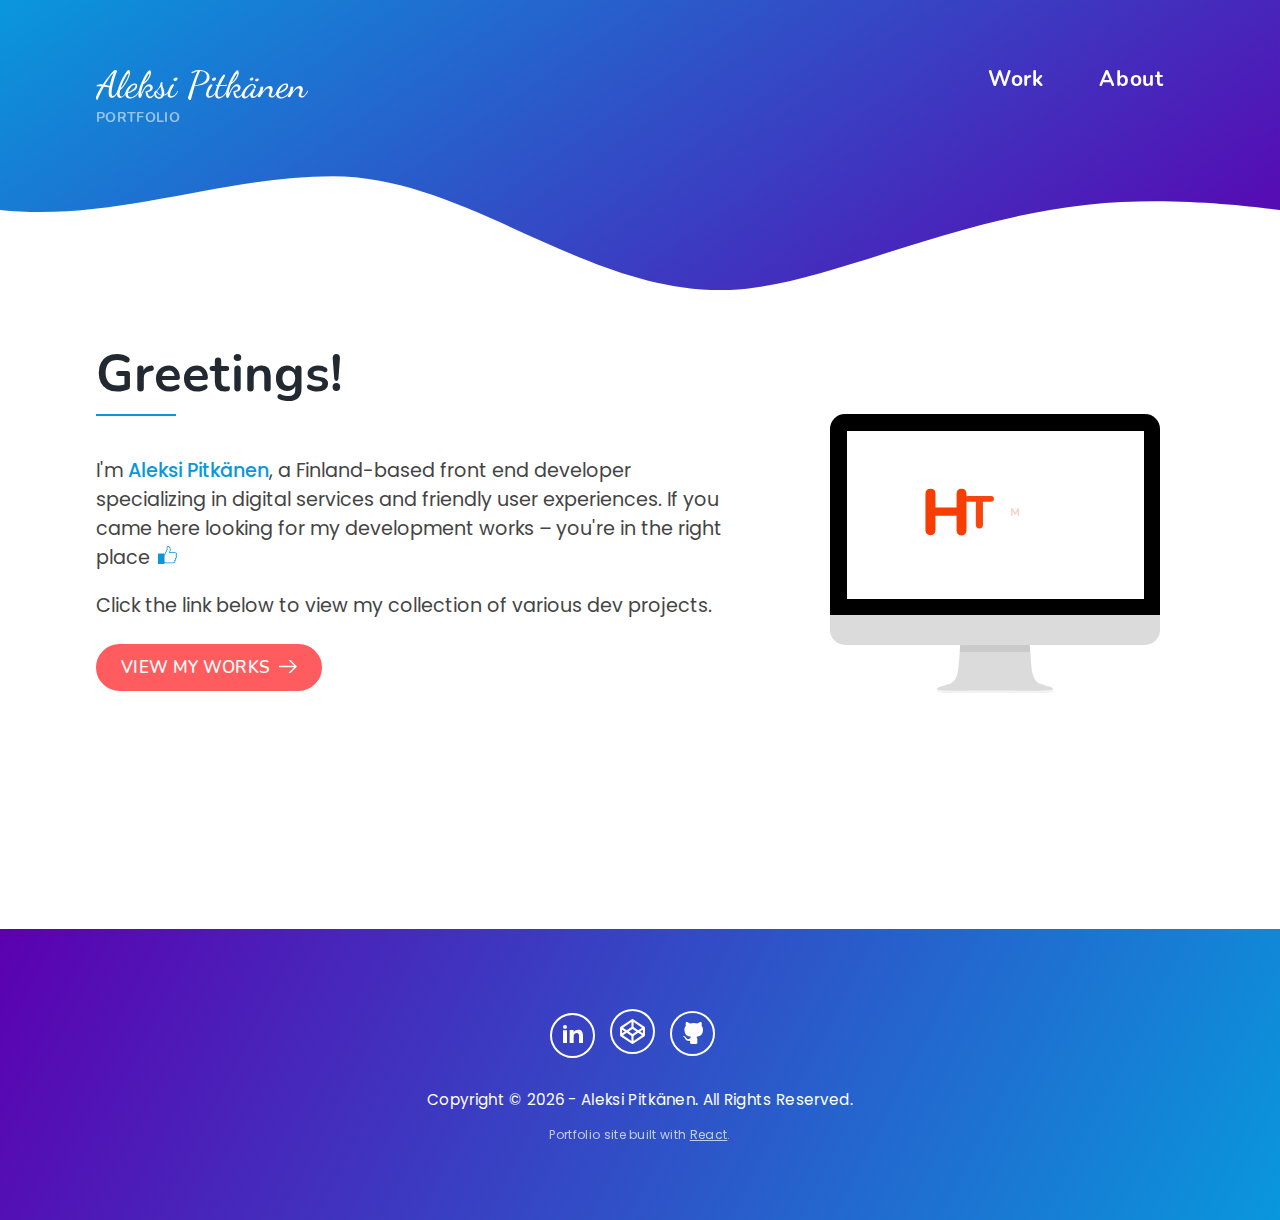
==== commit 5c950023: "Updates" ====
--- a/index.html
+++ b/index.html
@@ -1 +1 @@
-<!doctype html><html lang="en"><head><meta charset="utf-8"/><link rel="icon" href="/favicon.ico"/><meta name="viewport" content="width=device-width,initial-scale=1"/><meta name="theme-color" content="#0997dc"/><meta name="description" content="Front-end developer portfolio website of Aleksi Pitkänen"/><meta property="og:title" content="Portfolio | Aleksi Pitkänen"><meta property="og:description" content="Front-end developer portfolio website of Aleksi Pitkänen"><meta property="og:image" content="/social_share.png"><meta property="og:image:width" content="1200"><meta property="og:image:height" content="630"><meta property="og:url" content="https://allu1991.github.io/"><meta property="og:type" content="website"><meta name="twitter:card" content="summary_large_image"><meta name="twitter:image" content="/social_share.png"><meta name="twitter:title" content="Portfolio | Aleksi Pitkänen"><meta name="twitter:description" content="Front-end developer portfolio website of Aleksi Pitkänen"><link rel="apple-touch-icon" href="/logo192.png"/><link rel="manifest" href="/manifest.json"/><title>Portfolio | Aleksi Pitkänen</title><link href="/static/css/main.c29bd223.chunk.css" rel="stylesheet"></head><body><noscript>You need to enable JavaScript to run this app.</noscript><div id="root"></div><script>!function(e){function r(r){for(var n,l,f=r[0],i=r[1],p=r[2],c=0,s=[];c<f.length;c++)l=f[c],Object.prototype.hasOwnProperty.call(o,l)&&o[l]&&s.push(o[l][0]),o[l]=0;for(n in i)Object.prototype.hasOwnProperty.call(i,n)&&(e[n]=i[n]);for(a&&a(r);s.length;)s.shift()();return u.push.apply(u,p||[]),t()}function t(){for(var e,r=0;r<u.length;r++){for(var t=u[r],n=!0,f=1;f<t.length;f++){var i=t[f];0!==o[i]&&(n=!1)}n&&(u.splice(r--,1),e=l(l.s=t[0]))}return e}var n={},o={1:0},u=[];function l(r){if(n[r])return n[r].exports;var t=n[r]={i:r,l:!1,exports:{}};return e[r].call(t.exports,t,t.exports,l),t.l=!0,t.exports}l.m=e,l.c=n,l.d=function(e,r,t){l.o(e,r)||Object.defineProperty(e,r,{enumerable:!0,get:t})},l.r=function(e){"undefined"!=typeof Symbol&&Symbol.toStringTag&&Object.defineProperty(e,Symbol.toStringTag,{value:"Module"}),Object.defineProperty(e,"__esModule",{value:!0})},l.t=function(e,r){if(1&r&&(e=l(e)),8&r)return e;if(4&r&&"object"==typeof e&&e&&e.__esModule)return e;var t=Object.create(null);if(l.r(t),Object.defineProperty(t,"default",{enumerable:!0,value:e}),2&r&&"string"!=typeof e)for(var n in e)l.d(t,n,function(r){return e[r]}.bind(null,n));return t},l.n=function(e){var r=e&&e.__esModule?function(){return e.default}:function(){return e};return l.d(r,"a",r),r},l.o=function(e,r){return Object.prototype.hasOwnProperty.call(e,r)},l.p="/";var f=this.webpackJsonpportfolio=this.webpackJsonpportfolio||[],i=f.push.bind(f);f.push=r,f=f.slice();for(var p=0;p<f.length;p++)r(f[p]);var a=i;t()}([])</script><script src="/static/js/2.e128b5ae.chunk.js"></script><script src="/static/js/main.4e9b39d7.chunk.js"></script></body></html>+<!doctype html><html lang="en"><head><meta charset="utf-8"/><link rel="icon" href="/favicon.ico"/><meta name="viewport" content="width=device-width,initial-scale=1"/><meta name="theme-color" content="#0997dc"/><meta name="description" content="Front-end developer portfolio website of Aleksi Pitkänen"/><meta property="og:title" content="Portfolio | Aleksi Pitkänen"><meta property="og:description" content="Front-end developer portfolio website of Aleksi Pitkänen"><meta property="og:image" content="/social_share.png"><meta property="og:image:width" content="1200"><meta property="og:image:height" content="630"><meta property="og:url" content="https://allu1991.github.io/"><meta property="og:type" content="website"><meta name="twitter:card" content="summary_large_image"><meta name="twitter:image" content="/social_share.png"><meta name="twitter:title" content="Portfolio | Aleksi Pitkänen"><meta name="twitter:description" content="Front-end developer portfolio website of Aleksi Pitkänen"><link rel="apple-touch-icon" href="/logo192.png"/><link rel="manifest" href="/manifest.json"/><title>Portfolio | Aleksi Pitkänen</title><link href="/static/css/main.c29bd223.chunk.css" rel="stylesheet"></head><body><noscript>You need to enable JavaScript to run this app.</noscript><div id="root"></div><script>!function(e){function r(r){for(var n,l,f=r[0],i=r[1],p=r[2],c=0,s=[];c<f.length;c++)l=f[c],Object.prototype.hasOwnProperty.call(o,l)&&o[l]&&s.push(o[l][0]),o[l]=0;for(n in i)Object.prototype.hasOwnProperty.call(i,n)&&(e[n]=i[n]);for(a&&a(r);s.length;)s.shift()();return u.push.apply(u,p||[]),t()}function t(){for(var e,r=0;r<u.length;r++){for(var t=u[r],n=!0,f=1;f<t.length;f++){var i=t[f];0!==o[i]&&(n=!1)}n&&(u.splice(r--,1),e=l(l.s=t[0]))}return e}var n={},o={1:0},u=[];function l(r){if(n[r])return n[r].exports;var t=n[r]={i:r,l:!1,exports:{}};return e[r].call(t.exports,t,t.exports,l),t.l=!0,t.exports}l.m=e,l.c=n,l.d=function(e,r,t){l.o(e,r)||Object.defineProperty(e,r,{enumerable:!0,get:t})},l.r=function(e){"undefined"!=typeof Symbol&&Symbol.toStringTag&&Object.defineProperty(e,Symbol.toStringTag,{value:"Module"}),Object.defineProperty(e,"__esModule",{value:!0})},l.t=function(e,r){if(1&r&&(e=l(e)),8&r)return e;if(4&r&&"object"==typeof e&&e&&e.__esModule)return e;var t=Object.create(null);if(l.r(t),Object.defineProperty(t,"default",{enumerable:!0,value:e}),2&r&&"string"!=typeof e)for(var n in e)l.d(t,n,function(r){return e[r]}.bind(null,n));return t},l.n=function(e){var r=e&&e.__esModule?function(){return e.default}:function(){return e};return l.d(r,"a",r),r},l.o=function(e,r){return Object.prototype.hasOwnProperty.call(e,r)},l.p="/";var f=this.webpackJsonpportfolio=this.webpackJsonpportfolio||[],i=f.push.bind(f);f.push=r,f=f.slice();for(var p=0;p<f.length;p++)r(f[p]);var a=i;t()}([])</script><script src="/static/js/2.e128b5ae.chunk.js"></script><script src="/static/js/main.354d631a.chunk.js"></script></body></html>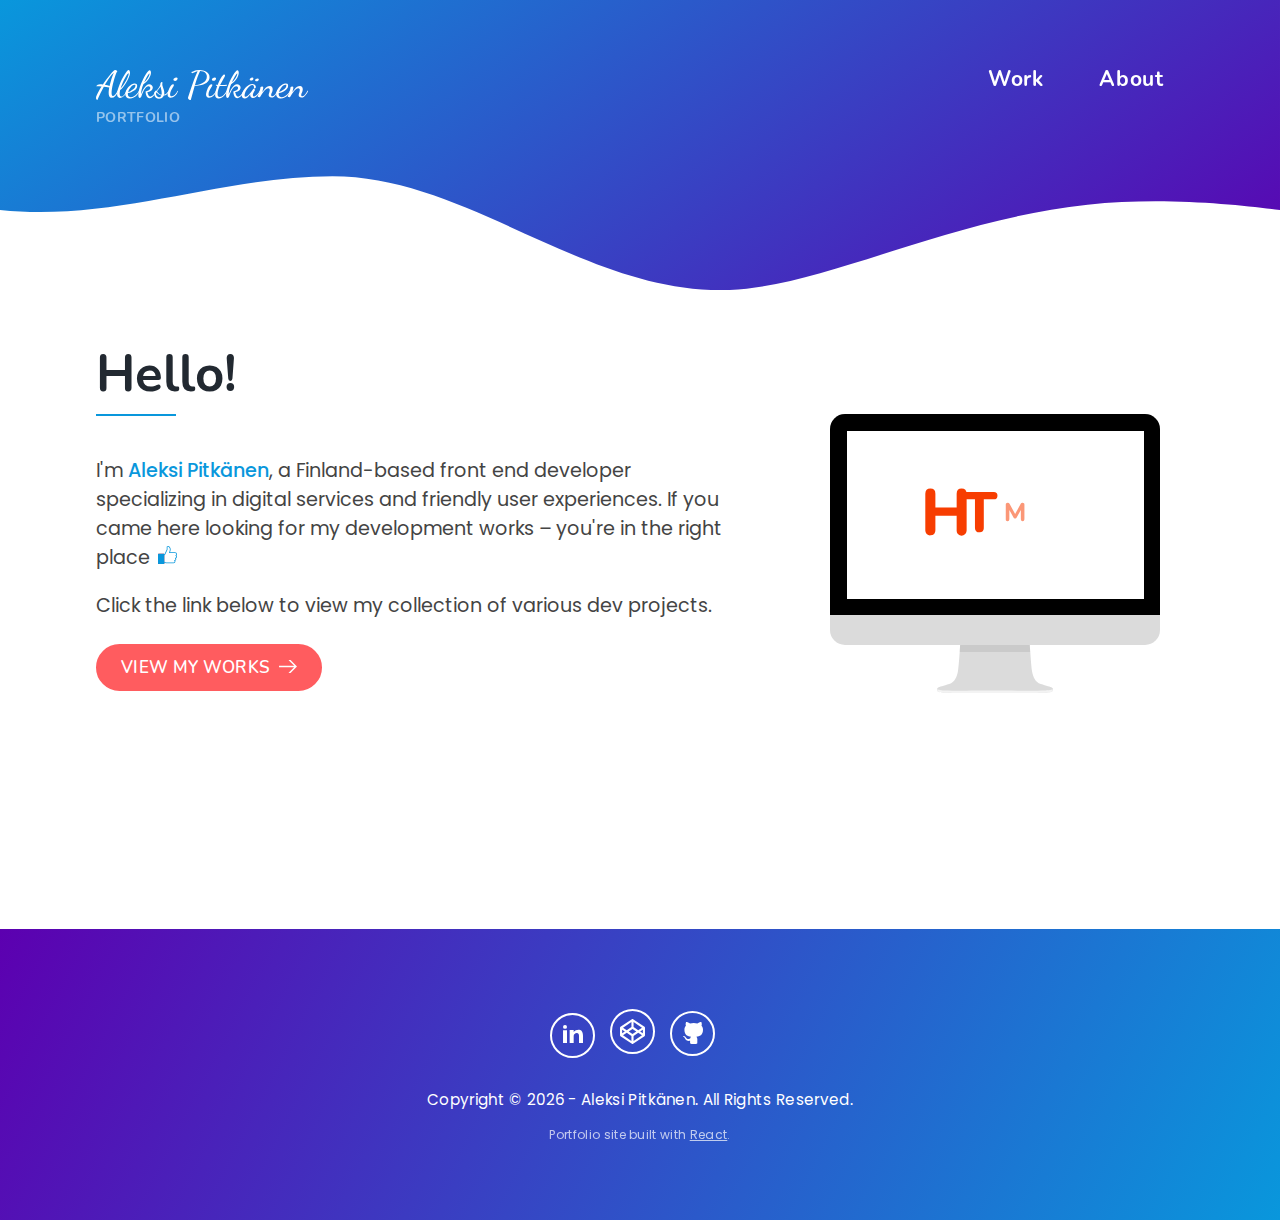
==== commit adb03e09: "Updates" ====
--- a/index.html
+++ b/index.html
@@ -1 +1 @@
-<!doctype html><html lang="en"><head><meta charset="utf-8"/><link rel="icon" href="/favicon.ico"/><meta name="viewport" content="width=device-width,initial-scale=1"/><meta name="theme-color" content="#0997dc"/><meta name="description" content="Front-end developer portfolio website of Aleksi Pitkänen"/><meta property="og:title" content="Portfolio | Aleksi Pitkänen"><meta property="og:description" content="Front-end developer portfolio website of Aleksi Pitkänen"><meta property="og:image" content="/social_share.png"><meta property="og:image:width" content="1200"><meta property="og:image:height" content="630"><meta property="og:url" content="https://allu1991.github.io/"><meta property="og:type" content="website"><meta name="twitter:card" content="summary_large_image"><meta name="twitter:image" content="/social_share.png"><meta name="twitter:title" content="Portfolio | Aleksi Pitkänen"><meta name="twitter:description" content="Front-end developer portfolio website of Aleksi Pitkänen"><link rel="apple-touch-icon" href="/logo192.png"/><link rel="manifest" href="/manifest.json"/><title>Portfolio | Aleksi Pitkänen</title><link href="/static/css/main.c29bd223.chunk.css" rel="stylesheet"></head><body><noscript>You need to enable JavaScript to run this app.</noscript><div id="root"></div><script>!function(e){function r(r){for(var n,l,f=r[0],i=r[1],p=r[2],c=0,s=[];c<f.length;c++)l=f[c],Object.prototype.hasOwnProperty.call(o,l)&&o[l]&&s.push(o[l][0]),o[l]=0;for(n in i)Object.prototype.hasOwnProperty.call(i,n)&&(e[n]=i[n]);for(a&&a(r);s.length;)s.shift()();return u.push.apply(u,p||[]),t()}function t(){for(var e,r=0;r<u.length;r++){for(var t=u[r],n=!0,f=1;f<t.length;f++){var i=t[f];0!==o[i]&&(n=!1)}n&&(u.splice(r--,1),e=l(l.s=t[0]))}return e}var n={},o={1:0},u=[];function l(r){if(n[r])return n[r].exports;var t=n[r]={i:r,l:!1,exports:{}};return e[r].call(t.exports,t,t.exports,l),t.l=!0,t.exports}l.m=e,l.c=n,l.d=function(e,r,t){l.o(e,r)||Object.defineProperty(e,r,{enumerable:!0,get:t})},l.r=function(e){"undefined"!=typeof Symbol&&Symbol.toStringTag&&Object.defineProperty(e,Symbol.toStringTag,{value:"Module"}),Object.defineProperty(e,"__esModule",{value:!0})},l.t=function(e,r){if(1&r&&(e=l(e)),8&r)return e;if(4&r&&"object"==typeof e&&e&&e.__esModule)return e;var t=Object.create(null);if(l.r(t),Object.defineProperty(t,"default",{enumerable:!0,value:e}),2&r&&"string"!=typeof e)for(var n in e)l.d(t,n,function(r){return e[r]}.bind(null,n));return t},l.n=function(e){var r=e&&e.__esModule?function(){return e.default}:function(){return e};return l.d(r,"a",r),r},l.o=function(e,r){return Object.prototype.hasOwnProperty.call(e,r)},l.p="/";var f=this.webpackJsonpportfolio=this.webpackJsonpportfolio||[],i=f.push.bind(f);f.push=r,f=f.slice();for(var p=0;p<f.length;p++)r(f[p]);var a=i;t()}([])</script><script src="/static/js/2.e128b5ae.chunk.js"></script><script src="/static/js/main.354d631a.chunk.js"></script></body></html>+<!doctype html><html lang="en"><head><meta charset="utf-8"/><link rel="icon" href="/favicon.ico"/><meta name="viewport" content="width=device-width,initial-scale=1"/><meta name="theme-color" content="#0997dc"/><meta name="description" content="Front-end developer portfolio website of Aleksi Pitkänen"/><meta property="og:title" content="Portfolio | Aleksi Pitkänen"><meta property="og:description" content="Front-end developer portfolio website of Aleksi Pitkänen"><meta property="og:image" content="/social_share.png"><meta property="og:image:width" content="1200"><meta property="og:image:height" content="630"><meta property="og:url" content="https://allu1991.github.io/"><meta property="og:type" content="website"><meta name="twitter:card" content="summary_large_image"><meta name="twitter:image" content="/social_share.png"><meta name="twitter:title" content="Portfolio | Aleksi Pitkänen"><meta name="twitter:description" content="Front-end developer portfolio website of Aleksi Pitkänen"><link rel="apple-touch-icon" href="/logo192.png"/><link rel="manifest" href="/manifest.json"/><title>Portfolio | Aleksi Pitkänen</title><link href="/static/css/main.c29bd223.chunk.css" rel="stylesheet"></head><body><noscript>You need to enable JavaScript to run this app.</noscript><div id="root"></div><script>!function(e){function r(r){for(var n,l,f=r[0],i=r[1],p=r[2],c=0,s=[];c<f.length;c++)l=f[c],Object.prototype.hasOwnProperty.call(o,l)&&o[l]&&s.push(o[l][0]),o[l]=0;for(n in i)Object.prototype.hasOwnProperty.call(i,n)&&(e[n]=i[n]);for(a&&a(r);s.length;)s.shift()();return u.push.apply(u,p||[]),t()}function t(){for(var e,r=0;r<u.length;r++){for(var t=u[r],n=!0,f=1;f<t.length;f++){var i=t[f];0!==o[i]&&(n=!1)}n&&(u.splice(r--,1),e=l(l.s=t[0]))}return e}var n={},o={1:0},u=[];function l(r){if(n[r])return n[r].exports;var t=n[r]={i:r,l:!1,exports:{}};return e[r].call(t.exports,t,t.exports,l),t.l=!0,t.exports}l.m=e,l.c=n,l.d=function(e,r,t){l.o(e,r)||Object.defineProperty(e,r,{enumerable:!0,get:t})},l.r=function(e){"undefined"!=typeof Symbol&&Symbol.toStringTag&&Object.defineProperty(e,Symbol.toStringTag,{value:"Module"}),Object.defineProperty(e,"__esModule",{value:!0})},l.t=function(e,r){if(1&r&&(e=l(e)),8&r)return e;if(4&r&&"object"==typeof e&&e&&e.__esModule)return e;var t=Object.create(null);if(l.r(t),Object.defineProperty(t,"default",{enumerable:!0,value:e}),2&r&&"string"!=typeof e)for(var n in e)l.d(t,n,function(r){return e[r]}.bind(null,n));return t},l.n=function(e){var r=e&&e.__esModule?function(){return e.default}:function(){return e};return l.d(r,"a",r),r},l.o=function(e,r){return Object.prototype.hasOwnProperty.call(e,r)},l.p="/";var f=this.webpackJsonpportfolio=this.webpackJsonpportfolio||[],i=f.push.bind(f);f.push=r,f=f.slice();for(var p=0;p<f.length;p++)r(f[p]);var a=i;t()}([])</script><script src="/static/js/2.e128b5ae.chunk.js"></script><script src="/static/js/main.0cc3d0af.chunk.js"></script></body></html>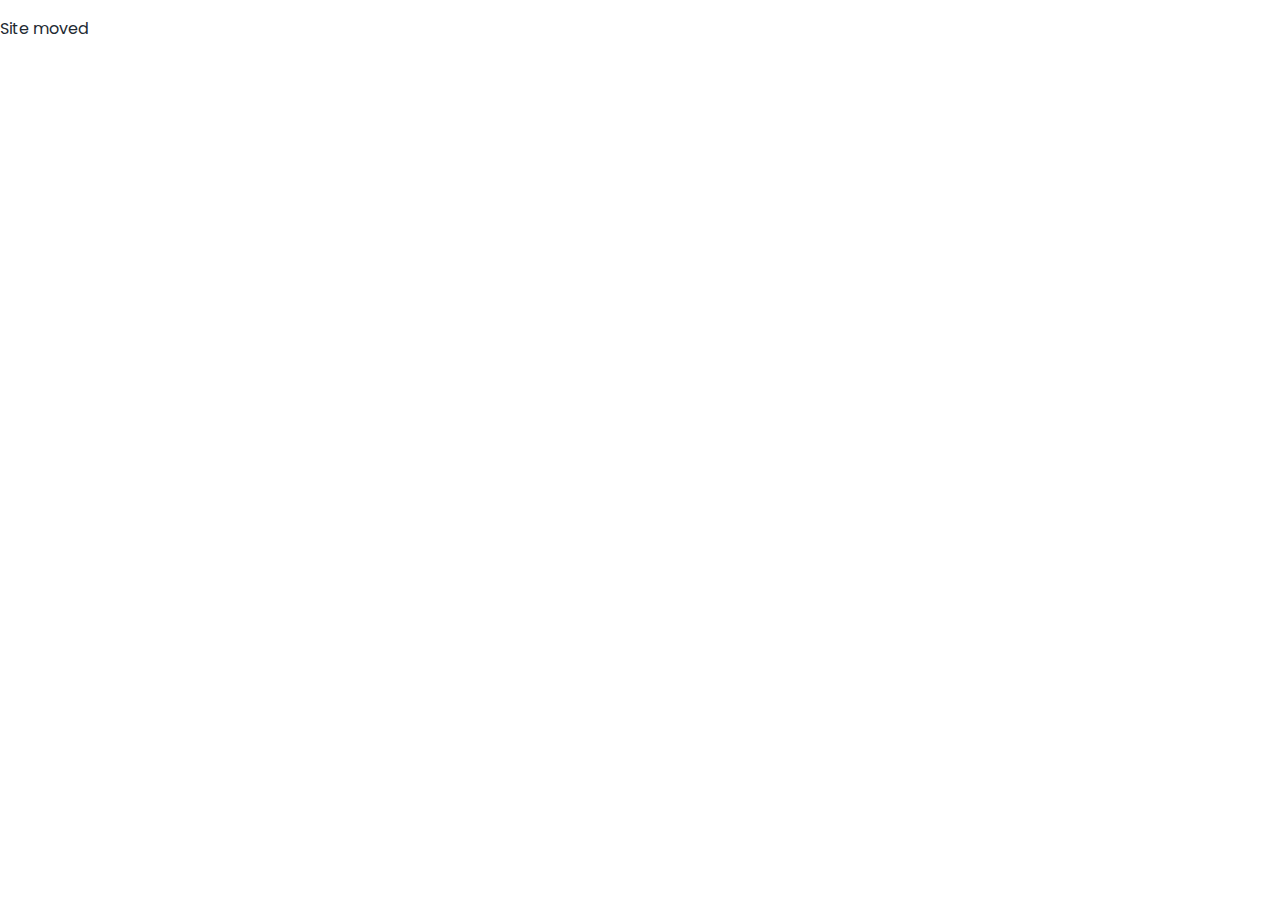
==== commit 92408e81: "Updates" ====
--- a/index.html
+++ b/index.html
@@ -1 +1 @@
-<!doctype html><html lang="en"><head><meta charset="utf-8"/><link rel="icon" href="/favicon.ico"/><meta name="viewport" content="width=device-width,initial-scale=1"/><meta name="theme-color" content="#0997dc"/><meta name="description" content="Front-end developer portfolio website of Aleksi Pitkänen"/><meta property="og:title" content="Portfolio | Aleksi Pitkänen"><meta property="og:description" content="Front-end developer portfolio website of Aleksi Pitkänen"><meta property="og:image" content="/social_share.png"><meta property="og:image:width" content="1200"><meta property="og:image:height" content="630"><meta property="og:url" content="https://allu1991.github.io/"><meta property="og:type" content="website"><meta name="twitter:card" content="summary_large_image"><meta name="twitter:image" content="/social_share.png"><meta name="twitter:title" content="Portfolio | Aleksi Pitkänen"><meta name="twitter:description" content="Front-end developer portfolio website of Aleksi Pitkänen"><link rel="apple-touch-icon" href="/logo192.png"/><link rel="manifest" href="/manifest.json"/><title>Portfolio | Aleksi Pitkänen</title><link href="/static/css/main.c29bd223.chunk.css" rel="stylesheet"></head><body><noscript>You need to enable JavaScript to run this app.</noscript><div id="root"></div><script>!function(e){function r(r){for(var n,l,f=r[0],i=r[1],p=r[2],c=0,s=[];c<f.length;c++)l=f[c],Object.prototype.hasOwnProperty.call(o,l)&&o[l]&&s.push(o[l][0]),o[l]=0;for(n in i)Object.prototype.hasOwnProperty.call(i,n)&&(e[n]=i[n]);for(a&&a(r);s.length;)s.shift()();return u.push.apply(u,p||[]),t()}function t(){for(var e,r=0;r<u.length;r++){for(var t=u[r],n=!0,f=1;f<t.length;f++){var i=t[f];0!==o[i]&&(n=!1)}n&&(u.splice(r--,1),e=l(l.s=t[0]))}return e}var n={},o={1:0},u=[];function l(r){if(n[r])return n[r].exports;var t=n[r]={i:r,l:!1,exports:{}};return e[r].call(t.exports,t,t.exports,l),t.l=!0,t.exports}l.m=e,l.c=n,l.d=function(e,r,t){l.o(e,r)||Object.defineProperty(e,r,{enumerable:!0,get:t})},l.r=function(e){"undefined"!=typeof Symbol&&Symbol.toStringTag&&Object.defineProperty(e,Symbol.toStringTag,{value:"Module"}),Object.defineProperty(e,"__esModule",{value:!0})},l.t=function(e,r){if(1&r&&(e=l(e)),8&r)return e;if(4&r&&"object"==typeof e&&e&&e.__esModule)return e;var t=Object.create(null);if(l.r(t),Object.defineProperty(t,"default",{enumerable:!0,value:e}),2&r&&"string"!=typeof e)for(var n in e)l.d(t,n,function(r){return e[r]}.bind(null,n));return t},l.n=function(e){var r=e&&e.__esModule?function(){return e.default}:function(){return e};return l.d(r,"a",r),r},l.o=function(e,r){return Object.prototype.hasOwnProperty.call(e,r)},l.p="/";var f=this.webpackJsonpportfolio=this.webpackJsonpportfolio||[],i=f.push.bind(f);f.push=r,f=f.slice();for(var p=0;p<f.length;p++)r(f[p]);var a=i;t()}([])</script><script src="/static/js/2.e128b5ae.chunk.js"></script><script src="/static/js/main.0cc3d0af.chunk.js"></script></body></html>+<!doctype html><html lang="en"><head><meta charset="utf-8"/><link rel="icon" href="/favicon.ico"/><meta name="viewport" content="width=device-width,initial-scale=1"/><meta name="theme-color" content="#0997dc"/><meta name="description" content="Front-end developer portfolio website of Aleksi Pitkänen"/><meta property="og:title" content="Portfolio | Aleksi Pitkänen"><meta property="og:description" content="Front-end developer portfolio website of Aleksi Pitkänen"><meta property="og:image" content="/social_share.png"><meta property="og:image:width" content="1200"><meta property="og:image:height" content="630"><meta property="og:url" content="https://allu1991.github.io/"><meta property="og:type" content="website"><meta name="twitter:card" content="summary_large_image"><meta name="twitter:image" content="/social_share.png"><meta name="twitter:title" content="Portfolio | Aleksi Pitkänen"><meta name="twitter:description" content="Front-end developer portfolio website of Aleksi Pitkänen"><link rel="apple-touch-icon" href="/logo192.png"/><link rel="manifest" href="/manifest.json"/><title>Portfolio | Aleksi Pitkänen</title><link href="/static/css/main.c29bd223.chunk.css" rel="stylesheet"></head><body><noscript>You need to enable JavaScript to run this app.</noscript><div id="root"></div><script>!function(e){function r(r){for(var n,l,f=r[0],i=r[1],p=r[2],c=0,s=[];c<f.length;c++)l=f[c],Object.prototype.hasOwnProperty.call(o,l)&&o[l]&&s.push(o[l][0]),o[l]=0;for(n in i)Object.prototype.hasOwnProperty.call(i,n)&&(e[n]=i[n]);for(a&&a(r);s.length;)s.shift()();return u.push.apply(u,p||[]),t()}function t(){for(var e,r=0;r<u.length;r++){for(var t=u[r],n=!0,f=1;f<t.length;f++){var i=t[f];0!==o[i]&&(n=!1)}n&&(u.splice(r--,1),e=l(l.s=t[0]))}return e}var n={},o={1:0},u=[];function l(r){if(n[r])return n[r].exports;var t=n[r]={i:r,l:!1,exports:{}};return e[r].call(t.exports,t,t.exports,l),t.l=!0,t.exports}l.m=e,l.c=n,l.d=function(e,r,t){l.o(e,r)||Object.defineProperty(e,r,{enumerable:!0,get:t})},l.r=function(e){"undefined"!=typeof Symbol&&Symbol.toStringTag&&Object.defineProperty(e,Symbol.toStringTag,{value:"Module"}),Object.defineProperty(e,"__esModule",{value:!0})},l.t=function(e,r){if(1&r&&(e=l(e)),8&r)return e;if(4&r&&"object"==typeof e&&e&&e.__esModule)return e;var t=Object.create(null);if(l.r(t),Object.defineProperty(t,"default",{enumerable:!0,value:e}),2&r&&"string"!=typeof e)for(var n in e)l.d(t,n,function(r){return e[r]}.bind(null,n));return t},l.n=function(e){var r=e&&e.__esModule?function(){return e.default}:function(){return e};return l.d(r,"a",r),r},l.o=function(e,r){return Object.prototype.hasOwnProperty.call(e,r)},l.p="/";var f=this.webpackJsonpportfolio=this.webpackJsonpportfolio||[],i=f.push.bind(f);f.push=r,f=f.slice();for(var p=0;p<f.length;p++)r(f[p]);var a=i;t()}([])</script><script src="/static/js/2.9032224c.chunk.js"></script><script src="/static/js/main.93fd7324.chunk.js"></script></body></html>